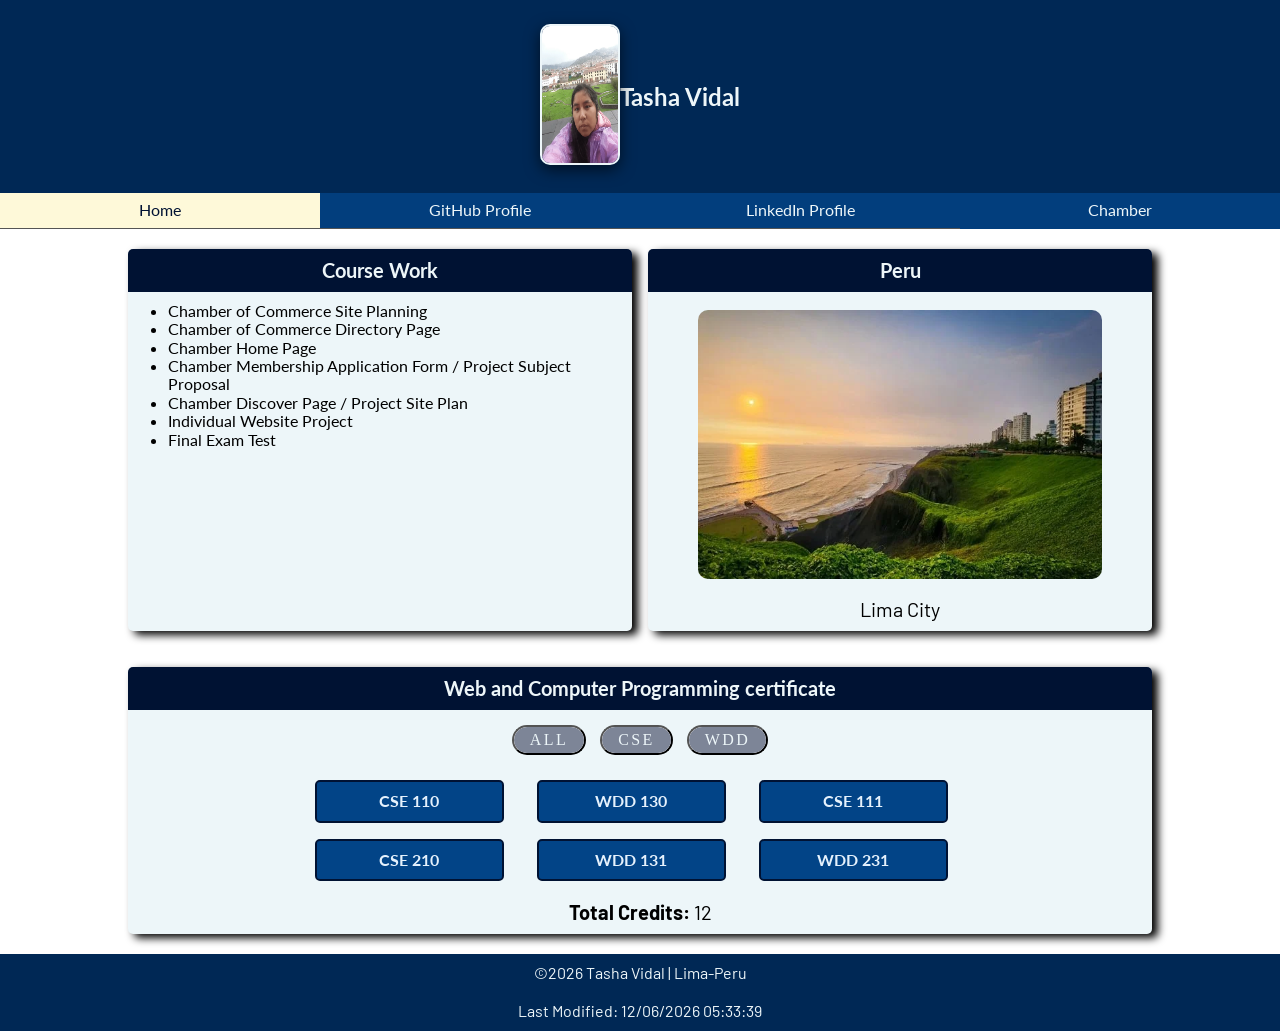
==== index.html @ a5614c9e "commit" ====
<!DOCTYPE html>
<html lang="en">

<head>
    <meta charset="UTF-8">
    <meta name="viewport" content="width=device-width, initial-scale=1.0">
    <meta name="description" content="Home page">
    <meta name="author" content="Tasha vidal">
    <link rel="icon" href="images/favorite-favicon.ico">
    <!--  Essential META Tags -->
    <meta property="og:title" content="Home | Tasha vidal">
    <meta property="og:type" content="website" />
    <meta property="og:image" content="images/limaclima.webp">
    <meta property="og:url" content="https://tasha0204.github.io/wdd231/index.html">
    <meta name="twitter:card" content="summary_large_image">

    <title>Home | Tasha vidal</title>
    <link rel="preconnect" href="https://fonts.googleapis.com">
    <link rel="preconnect" href="https://fonts.gstatic.com" crossorigin>
    <link href="https://fonts.googleapis.com/css2?family=Barlow&family=Lato&display=swap" rel="stylesheet">
    <link rel="stylesheet" href="styles/normalize.css">
    <link rel="stylesheet" href="styles/style-small.css">
    <link rel="stylesheet" href="styles/style-large.css">
    <script src="scripts/main.js" defer></script>
    <script src="scripts/courses.js" defer></script>

</head>

<body>
    <header>
        <div class="contenedor">
            <img class="avatar" src="images/profile.webp" alt="Tasha Vidal photo">
        </div>
        <h2>Tasha Vidal</h2>
        <button id="menu" title="Menu"></button>
    </header>
    <nav>
        <ul>
            <li><a class="active" href="/index.html">Home</a></li>
            <li><a href="https://github.com/tasha0204" target="_blank">GitHub Profile</a></li>
            <li><a href="https://www.linkedin.com/in/d-aris/" target="_blank">LinkedIn Profile</a></li>
            <li><a href="chamber/index.html" target="_blank">Chamber</a></li>
        </ul>
    </nav>
    <main>
        <section class="courseWork-box">
            <h2>Course Work</h2>
            <ul>
                <li>Chamber of Commerce Site Planning</li>
                <li>Chamber of Commerce Directory Page</li>
                <li>Chamber Home Page</li>
                <li>Chamber Membership Application Form / Project Subject Proposal</li>
                <li>Chamber Discover Page / Project Site Plan
                </li>
                <li>Individual Website Project</li>
                <li>Final Exam Test</li>
            </ul>
        </section>
        <section class="country-box">
            <h2>Peru</h2>
            <picture>
                <source media="(min-width: 1024px)" srcset="images/limaclima.webp">

                <img src="images/limaclima.webp" alt="Peru" width="300" height="225">
            </picture>
            <p>Lima City</p>
        </section>
        <section class="certificate-box">
            <h2>Web and Computer Programming certificate</h2>
            <div class="boxButton">
                <button class="courseButton" value="all" title="Filter button">All</button>
                <button class="courseButton" value="cse" title="Filter button">CSE</button>
                <button class="courseButton" value="wdd" title="Filter button">WDD</button>
            </div>
            <div class="boxcertificate01 boxCourse"></div>
            <dialog id="courses-details"></dialog>
            <p id="totalCreditsCert01">Total Credits for Certificate 1: 0</p>
        </section>

    </main>
    <footer>
        <p>&copy;<span id="currentyear">Lorem</span> Tasha Vidal |
            Lima-Peru </p>
        <p id="lastModified">Lorem ipsum</p>
        
    </footer>
</body>

</html>
---- styles/style-small.css ----
:root {
    /*Breakpoint 
    --desktop-vw: 1200px;
    --laptop-vw: 1024px;
    --table-vw: 768px;
    --phone-vw: 480px;
    */

    /* CSS HEX */
    --true-blue: #0466c8ff;
    --sapphire: #0353a4ff;
    --yale-blue: #023e7dff;
    --oxford-blue: #002855ff;
    --oxford-blue-2: #001845ff;
    --oxford-blue-3: #001233ff;
    --delft-blue: #33415cff;
    --paynes-gray: #5c677dff;
    --slate-gray: #7d8597ff;
    --cool-gray: #979dacff;
    --alice-blue: #edf6f9ff;

    /* Text Colors */
    /* Headlines on a white background */
    --headline-color-on-white: var(--oxford-blue-3);
    /* Headlines on a colored background */
    --headline-color-on-color: var(--alice-blue);
    /* Paragraph text on a white background */
    --paragraph-color-on-white: var(--secondary-color);
    /* Paragraph text on a colored background */
    --paragraph-color-on-color: var(--accent3-color);

    --paragraph-background-color: var(--alice-blue);

    /* Navigation Colors */
    --nav-link-color: var(--oxford-blue-3);
    --nav-background-color: var(--cool-gray);
    --nav-hover-link-color: var(--oxford-blue-3);
    --nav-hover-background-color: var(--true-blue);

    --barlow-regular-font-family: "Barlow", sans-serif;
    --barlow-regular-font-weight: 400;
    --barlow-regular-font-style: normal;

    --lato-regular-font-family: "Lato", sans-serif;
    --lato-regular-font-weight: 400;
    --lato-regular-font-style: normal;

    --font-size-small: 16px;
    --font-size-base: 20px;
    --font-size-large: 24px;
}

h1,
h2,
h3,
h4,
h5,
li {
    font-family: var(--lato-regular-font-family);
}

p {
    font-family: var(--barlow-regular-font-family);
}

body {
    display: flex;
    flex-direction: column;
}

/*Header */
header,
footer {
    background-color: var(--oxford-blue);
    color: var(--alice-blue);
}

header {
    display: flex;
    align-items: center;
    justify-content: center;
}

@keyframes float {
    0% {
        box-shadow: 0 5px 15px 0px rgba(0, 0, 0, 0.6);
        transform: translatey(0px);
    }
    50% {
        box-shadow: 0 25px 15px 0px rgba(0, 0, 0, 0.2);
        transform: translatey(-20px);
    }
    100% {
        box-shadow: 0 5px 15px 0px rgba(0, 0, 0, 0.6);
        transform: translatey(0px);
    }
}

.avatar {
    width: 80px;
    height: 141px;
    box-sizing: border-box;
    border: 2.5px var(--alice-blue) solid;
    margin: 1.5rem 0;
    border-radius: 10px;
    overflow: hidden;
    box-shadow: 0 5px 15px 0px rgba(0, 0, 0, 0.6);
    transform: translatey(0px);
    animation: float 6s ease-in-out infinite;
    img {
        width: 100%;
        height: auto;
    }
}

header h1 {
    margin-left: 20px;
    font-size: var(--font-size-base);
    font-weight: bold;
}

/* mobile **************************/
/*Hamburger menu*/

#menu {
    display: block;
    font-size: 40px;
    text-decoration: none;
    padding: 8px 12px;
    background-color: var(--oxford-blue);
    color: var(--alice-blue);
}

#menu {
    font-family: Roboto, sans-serif;
    position: absolute;
    top: 1.6rem;
    right: 1.5rem;
    cursor: pointer;
    border: 0;
}

#menu::before {
    content: "≡";
}

nav {
    background-color: var(--yale-blue);
}

nav ul {
    list-style-type: none;
    margin: 0;
    padding: 0;
}

nav li {
    display: none;
    border-bottom: 1px solid #555;
}

nav a {
    display: block;
    color: var(--alice-blue);
    text-align: center;
    padding: 8px 16px;
    text-decoration: none;
}

nav a:hover:not(.active) {
    background-color: var(--nav-hover-background-color);
    color: var(--nav-hover-link-color);
}

nav li:last-child {
    border-bottom: none;
}

nav a.active {
    background-color: #fef9d9;
    color: var(--oxford-blue-3);
}

.open li {
    display: block;
}

#menu.open::before {
    content: "X";
}
/*Content*******************/
main {
    display: grid;
    grid-template-columns: repeat(auto-fill, minmax(15em, 1fr));
    grid-gap: 1em;
    margin: 20px;
    flex: 1;
}

main section {
    border-radius: 5px;
    box-shadow: 6px 4px 8px;
    margin: 10px auto;
    background-color: var(--paragraph-background-color);
    width: fit-content;
    text-align: center;
}

section h2 {
    background-color: var(--oxford-blue-3);
    color: var(--headline-color-on-color);
    margin: 0;
    border-radius: 5px 5px 0 0;
    font-size: var(--font-size-base);
    padding: 10px 0;
}

section ul {
    padding: 0 40px;
    margin: 10px 0;
}

section li {
    text-align: left;
    font-size: var(--font-size-small);
}

picture {
    padding: 10px;
    max-width: 300px;
}

section img {
    height: auto;
    width: 80%;
    display: block;
}

section img {
    border-radius: 10px;
    margin: 0 auto;
}

section p {
    font-size: var(--font-size-small);
    margin: 0 0 10px 0;
}

.boxcertificate01 {
    display: flex;
    justify-content: center;
    flex-wrap: wrap;
    gap: 10px;
    margin: 20px 0;
}

.boxButton {
    padding-top: 10px;
}

.courseButton {
    flex: 1 1 100%;
    margin: 5px;
}

.courseButton {
    display: inline-block;
    padding: 0.25rem 1rem;
    border-radius: 5rem;
    color: var(--alice-blue);
    text-transform: uppercase;
    font-size: 1rem;
    letter-spacing: 0.15rem;
    transition: all 0.3s;
    position: relative;
    overflow: hidden;
    z-index: 1;
}
.courseButton:after {
    content: "";
    position: absolute;
    bottom: 0;
    left: 0;
    width: 100%;
    height: 100%;
    background-color: var(--slate-gray);
    border-radius: 5rem;
    z-index: -2;
}
.courseButton:before {
    content: "";
    position: absolute;
    bottom: 0;
    left: 0;
    width: 0%;
    height: 100%;
    background-color: var(--alice-blue);
    transition: all 0.3s;
    border-radius: 5rem;
    z-index: -1;
}
.courseButton:hover {
    color: var(--oxford-blue-3);
}
.courseButton:hover:before {
    width: 100%;
}

.course {
    display: flex;
    align-items: center;
    justify-content: center;
}

.course {
    border: var(--oxford-blue-3) solid 2px;
    width: 80%;
    padding: 10px;
    border-radius: 5px;
}

.course {
    transition: all 0.3s;
    position: relative;
}

.course h3 {
    font-size: var(--font-size-small);
    margin: 0;
    padding: 0;
}

.courseNoComplete {
    background-color: var(--alice-blue);
    color: var(--oxford-blue-3);
}

.courseComplete {
    background-color: var(--yale-blue);
    color: white;
}
.course h3 {
    transition: all 0.3s;
}
.course::before {
    content: "";
    position: absolute;
    bottom: 0;
    left: 0;
    width: 100%;
    height: 100%;
    z-index: 1;
    opacity: 0;
    transition: all 0.3s;
    border-top-width: 1px;
    border-bottom-width: 1px;
    border-top-style: solid;
    border-bottom-style: solid;
    border-top-color: rgba(0, 18, 51, 0.468);
    border-bottom-color: rgba(0, 18, 51, 0.468);
    transform: scale(0.1, 1);
}
.course:hover h3 {
    letter-spacing: 2px;
}
.course:hover::before {
    opacity: 1;
    transform: scale(1, 1);
}
.course::after {
    content: "";
    position: absolute;
    bottom: 0;
    left: 0;
    width: 100%;
    height: 100%;
    z-index: 1;
    transition: all 0.5s;
    background-color: rgba(8, 118, 227, 0.1);
}
.course:hover::after {
    opacity: 0;
    transform: scale(0.1, 1);
}

dialog {
    border: 1px solid var(--oxford-blue-3);
    border-radius: 0.25rem;
    padding: 1rem;
    background-color: var(--paragraph-background-color);
    box-shadow: 0 0 3rem var(--oxford-blue-3);
    width: 90%;
    max-width: 600px;
}

::backdrop {
    background-color: rgba(0, 0, 0, 0.5);
}

dialog button {
    position: absolute;
    top: 23px;
    right: 23px;
    padding: 0.5rem 1rem;
    border: 1px solid var(--oxford-blue-3);
}

/*Footer */

footer {
    margin-top: auto;
}

footer p {
    margin: 0;
}
footer p {
    text-align: center;
    padding: 10px;
}

@media (min-width: 480px) {
    nav ul {
        display: flex;
    }

    nav ul li {
        display: block;
        flex: 1 1 100%;
    }

    #menu {
        display: none;
    }

    main {
        max-width: 768px;
        display: flex;
        flex-direction: row;
        flex-wrap: wrap;
        gap: 1em;
        margin: 10px auto;
    }

    main p {
        font-size: var(--font-size-base);
    }

    section {
        flex-basis: 15em;
        flex-grow: 1;
    }

    .boxcertificate01 {
        width: 650px;
        margin: 20px auto;
        display: grid;
        grid-template-columns: repeat(auto-fill, minmax(12em, 1fr));
        grid-gap: 1em;
    }

    .course {
        padding: 10px;
    }
}
---- styles/style-large.css ----
/* Larger Views ******************************/
@media (min-width: 1024px) {
    main {
        width: 80%;
        max-width: 1200px;
    }

    
}
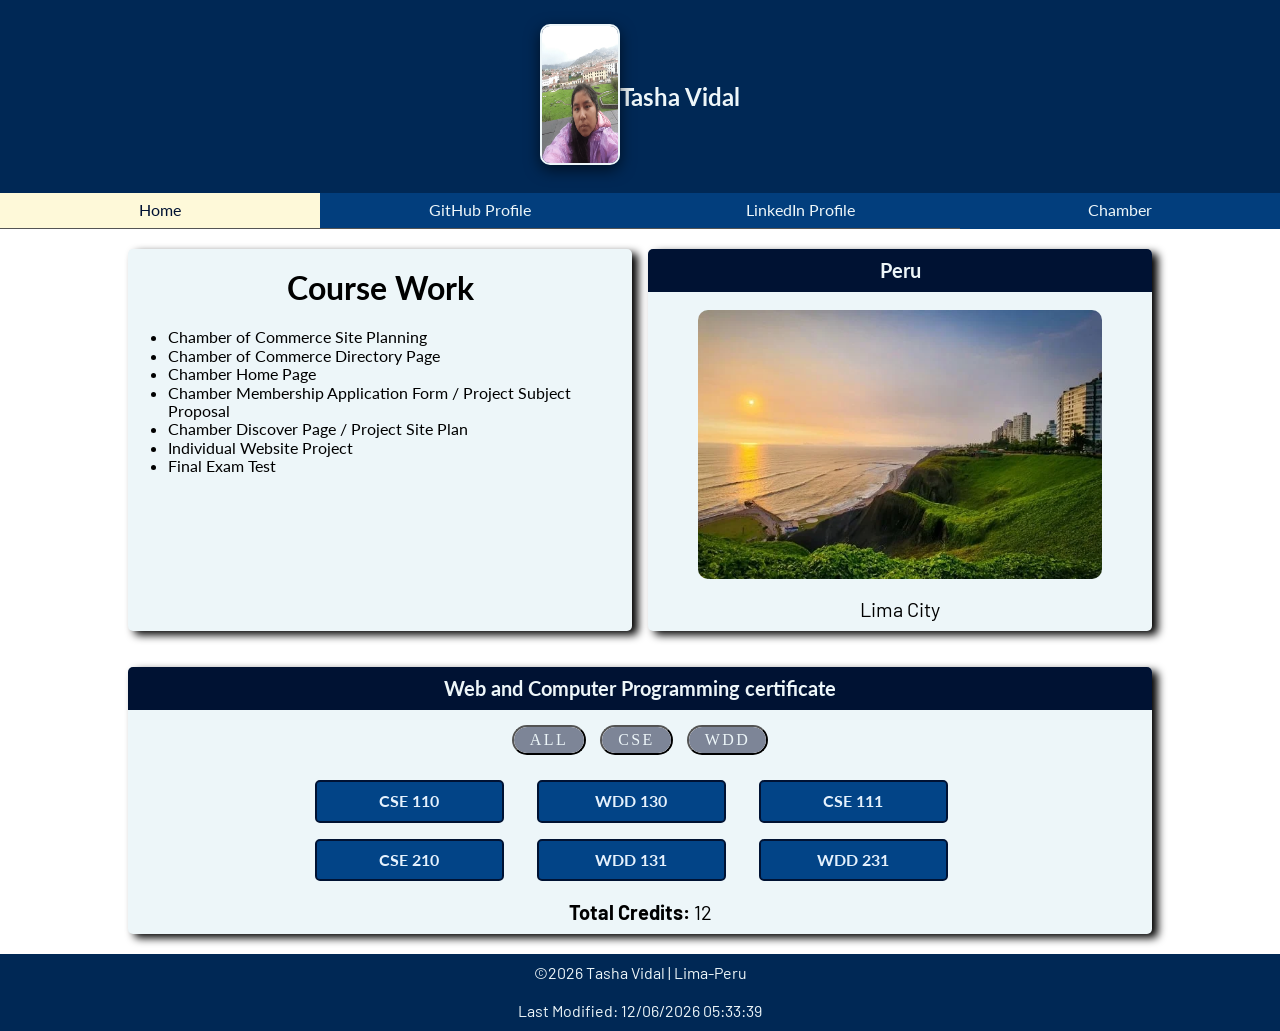
==== commit 486ba680: "commit" ====
--- a/index.html
+++ b/index.html
@@ -44,7 +44,7 @@
     </nav>
     <main>
         <section class="courseWork-box">
-            <h2>Course Work</h2>
+            <h1>Course Work</h1>
             <ul>
                 <li>Chamber of Commerce Site Planning</li>
                 <li>Chamber of Commerce Directory Page</li>
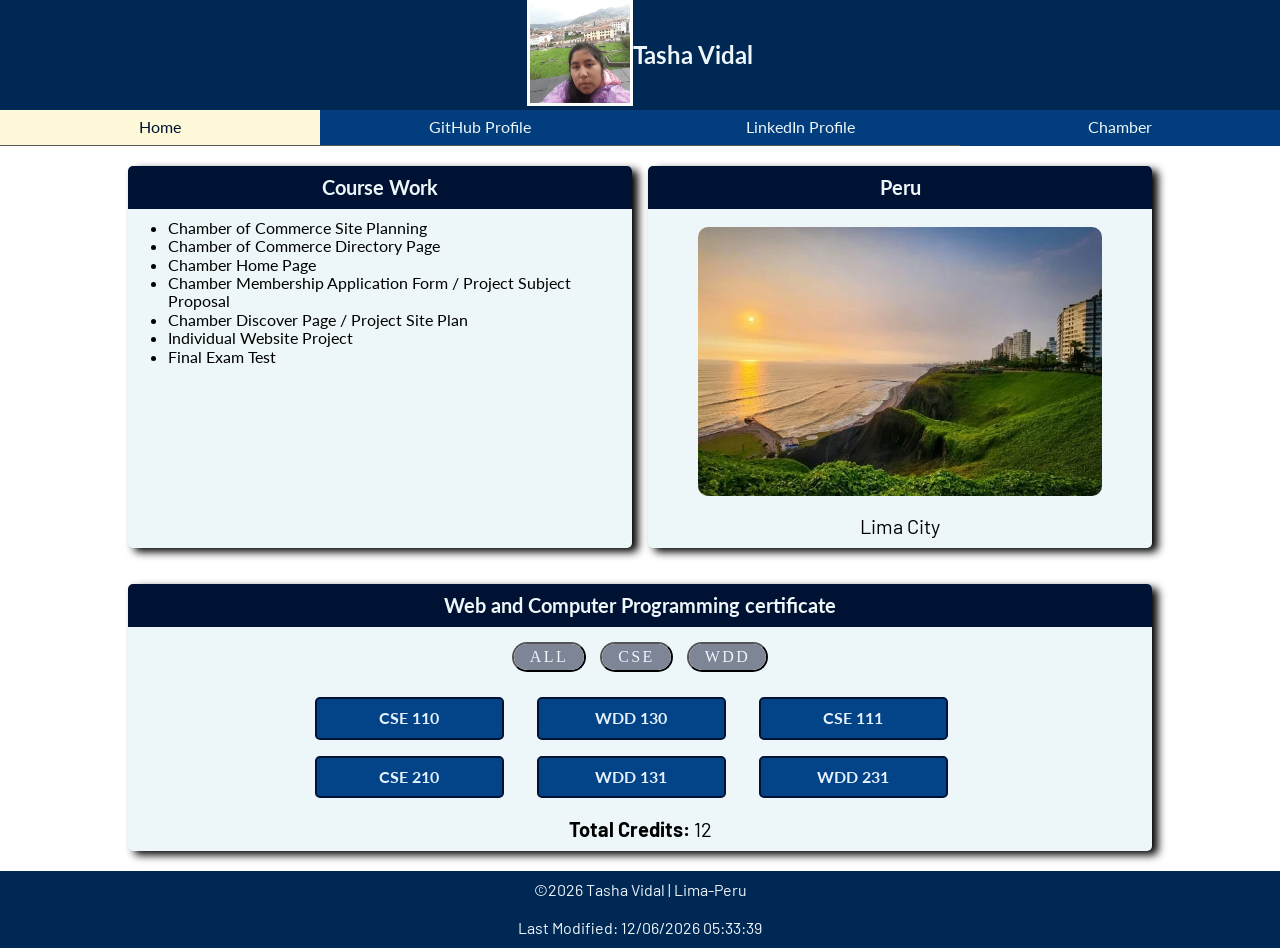
==== commit 5e0cfa1e: "commit" ====
--- a/index.html
+++ b/index.html
@@ -7,7 +7,6 @@
     <meta name="description" content="Home page">
     <meta name="author" content="Tasha vidal">
     <link rel="icon" href="images/favorite-favicon.ico">
-    <!--  Essential META Tags -->
     <meta property="og:title" content="Home | Tasha vidal">
     <meta property="og:type" content="website" />
     <meta property="og:image" content="images/limaclima.webp">
@@ -44,7 +43,7 @@
     </nav>
     <main>
         <section class="courseWork-box">
-            <h1>Course Work</h1>
+            <h2>Course Work</h2> 
             <ul>
                 <li>Chamber of Commerce Site Planning</li>
                 <li>Chamber of Commerce Directory Page</li>
@@ -79,9 +78,9 @@
 
     </main>
     <footer>
-        <p>&copy;<span id="currentyear">Lorem</span> Tasha Vidal |
+        <p>&copy;<span id="currentyear"></span> Tasha Vidal |
             Lima-Peru </p>
-        <p id="lastModified">Lorem ipsum</p>
+        <p id="lastModified"></p>
         
     </footer>
 </body>
--- a/styles/style-small.css
+++ b/styles/style-small.css
@@ -97,20 +97,11 @@
 }
 
 .avatar {
-    width: 80px;
-    height: 141px;
-    box-sizing: border-box;
-    border: 2.5px var(--alice-blue) solid;
-    margin: 1.5rem 0;
-    border-radius: 10px;
-    overflow: hidden;
-    box-shadow: 0 5px 15px 0px rgba(0, 0, 0, 0.6);
-    transform: translatey(0px);
-    animation: float 6s ease-in-out infinite;
-    img {
-        width: 100%;
-        height: auto;
-    }
+    width: 100px;  
+    height: 100px; 
+    object-fit: cover; 
+    border-radius: 0; 
+    border: 3px solid #fdfefe; 
 }
 
 header h1 {
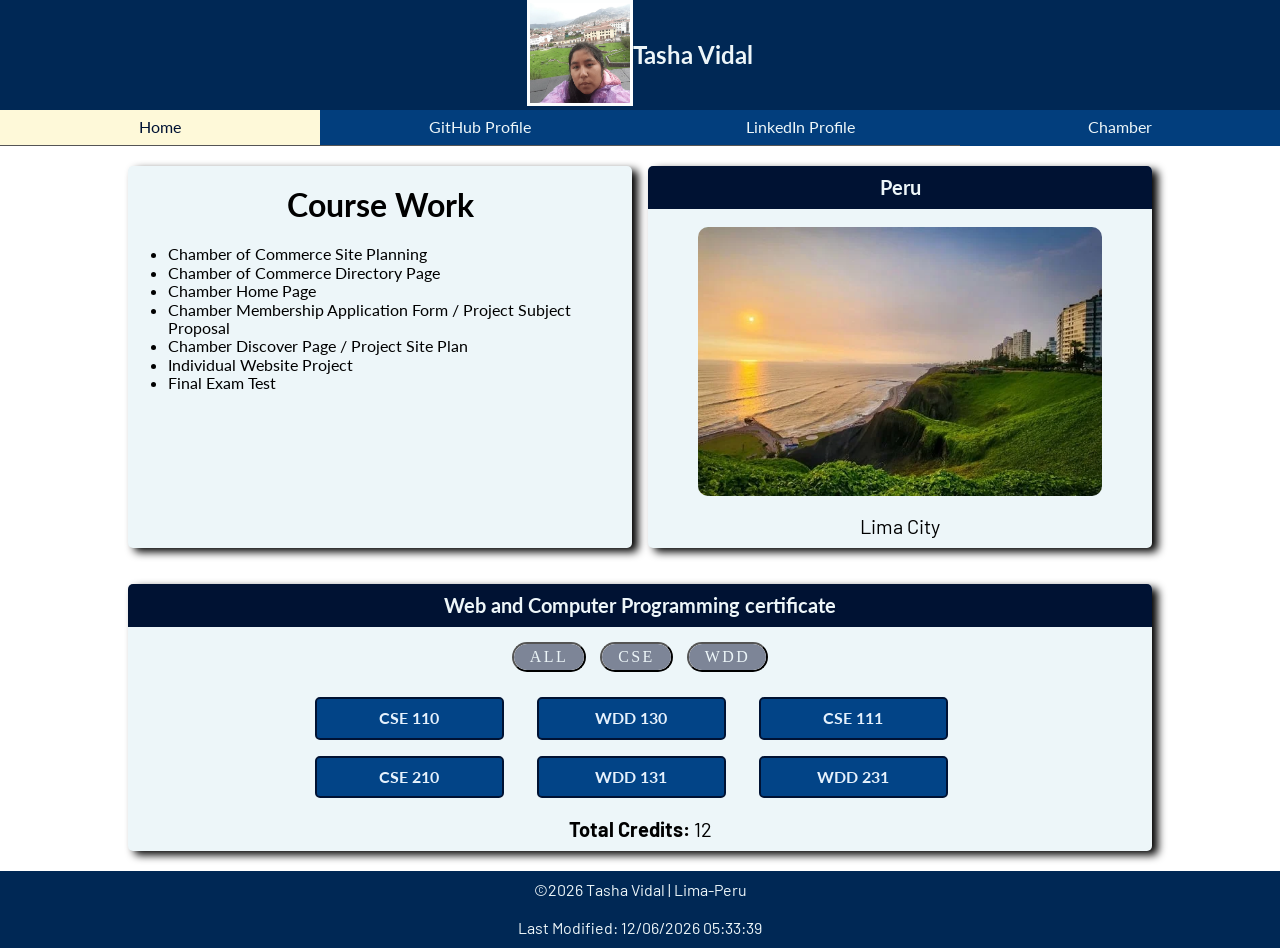
==== commit 979294e2: "commit" ====
--- a/index.html
+++ b/index.html
@@ -43,27 +43,27 @@
     </nav>
     <main>
         <section class="courseWork-box">
-            <h2>Course Work</h2> 
+            <h1>Course Work</h1> 
             <ul>
                 <li>Chamber of Commerce Site Planning</li>
                 <li>Chamber of Commerce Directory Page</li>
                 <li>Chamber Home Page</li>
                 <li>Chamber Membership Application Form / Project Subject Proposal</li>
-                <li>Chamber Discover Page / Project Site Plan
-                </li>
+                <li>Chamber Discover Page / Project Site Plan</li>
                 <li>Individual Website Project</li>
                 <li>Final Exam Test</li>
             </ul>
         </section>
+
         <section class="country-box">
             <h2>Peru</h2>
             <picture>
                 <source media="(min-width: 1024px)" srcset="images/limaclima.webp">
-
                 <img src="images/limaclima.webp" alt="Peru" width="300" height="225">
             </picture>
             <p>Lima City</p>
         </section>
+
         <section class="certificate-box">
             <h2>Web and Computer Programming certificate</h2>
             <div class="boxButton">
@@ -78,10 +78,8 @@
 
     </main>
     <footer>
-        <p>&copy;<span id="currentyear"></span> Tasha Vidal |
-            Lima-Peru </p>
+        <p>&copy;<span id="currentyear"></span> Tasha Vidal | Lima-Peru </p>
         <p id="lastModified"></p>
-        
     </footer>
 </body>
 
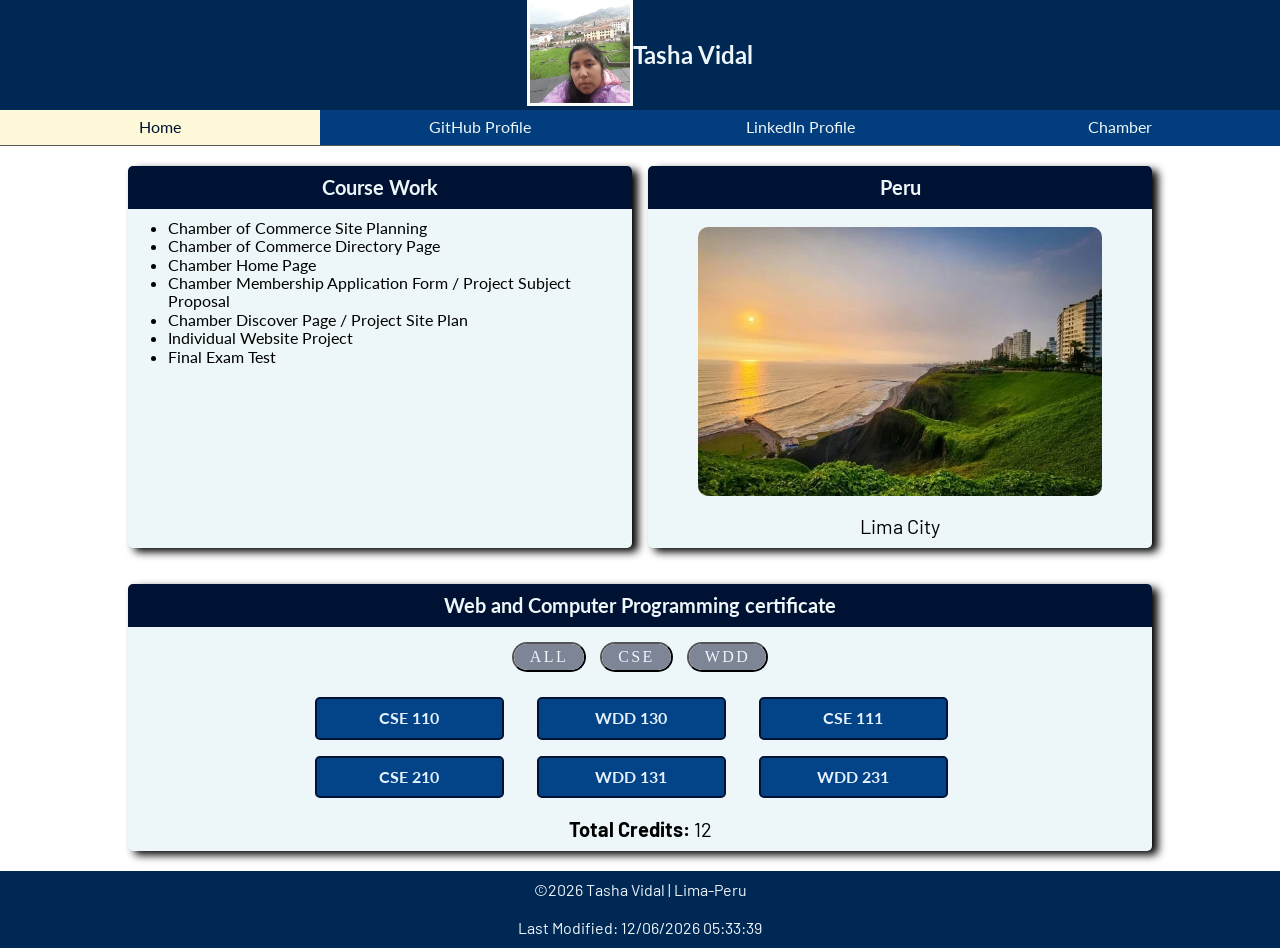
==== commit 7c70ddff: "commit" ====
--- a/index.html
+++ b/index.html
@@ -20,6 +20,9 @@
     <link rel="stylesheet" href="styles/normalize.css">
     <link rel="stylesheet" href="styles/style-small.css">
     <link rel="stylesheet" href="styles/style-large.css">
+    
+
+
     <script src="scripts/main.js" defer></script>
     <script src="scripts/courses.js" defer></script>
 
@@ -42,8 +45,10 @@
         </ul>
     </nav>
     <main>
+        <h1 class="sr-only">Tasha Vidal - Web Development Portfolio</h1>
+
         <section class="courseWork-box">
-            <h1>Course Work</h1> 
+            <h2>Course Work</h2> 
             <ul>
                 <li>Chamber of Commerce Site Planning</li>
                 <li>Chamber of Commerce Directory Page</li>
@@ -73,12 +78,12 @@
             </div>
             <div class="boxcertificate01 boxCourse"></div>
             <dialog id="courses-details"></dialog>
-            <p id="totalCreditsCert01">Total Credits for Certificate 1: 0</p>
+            <p id="totalCreditsCert01">Total Credits: 12</p>
         </section>
 
     </main>
     <footer>
-        <p>&copy;<span id="currentyear"></span> Tasha Vidal | Lima-Peru </p>
+        <p>&copy;<span id="currentyear">2026</span> Tasha Vidal | Lima-Peru </p>
         <p id="lastModified"></p>
     </footer>
 </body>
--- a/styles/style-small.css
+++ b/styles/style-small.css
@@ -188,6 +188,16 @@
     flex: 1;
 }
 
+.sr-only {
+            position: absolute;
+            width: 1px;
+            height: 1px;
+            padding: 0;
+            margin: -1px;
+            overflow: hidden;
+            clip: rect(0, 0, 0, 0);
+            border: 0;
+}
 main section {
     border-radius: 5px;
     box-shadow: 6px 4px 8px;
@@ -453,4 +463,5 @@
     .course {
         padding: 10px;
     }
+
 }
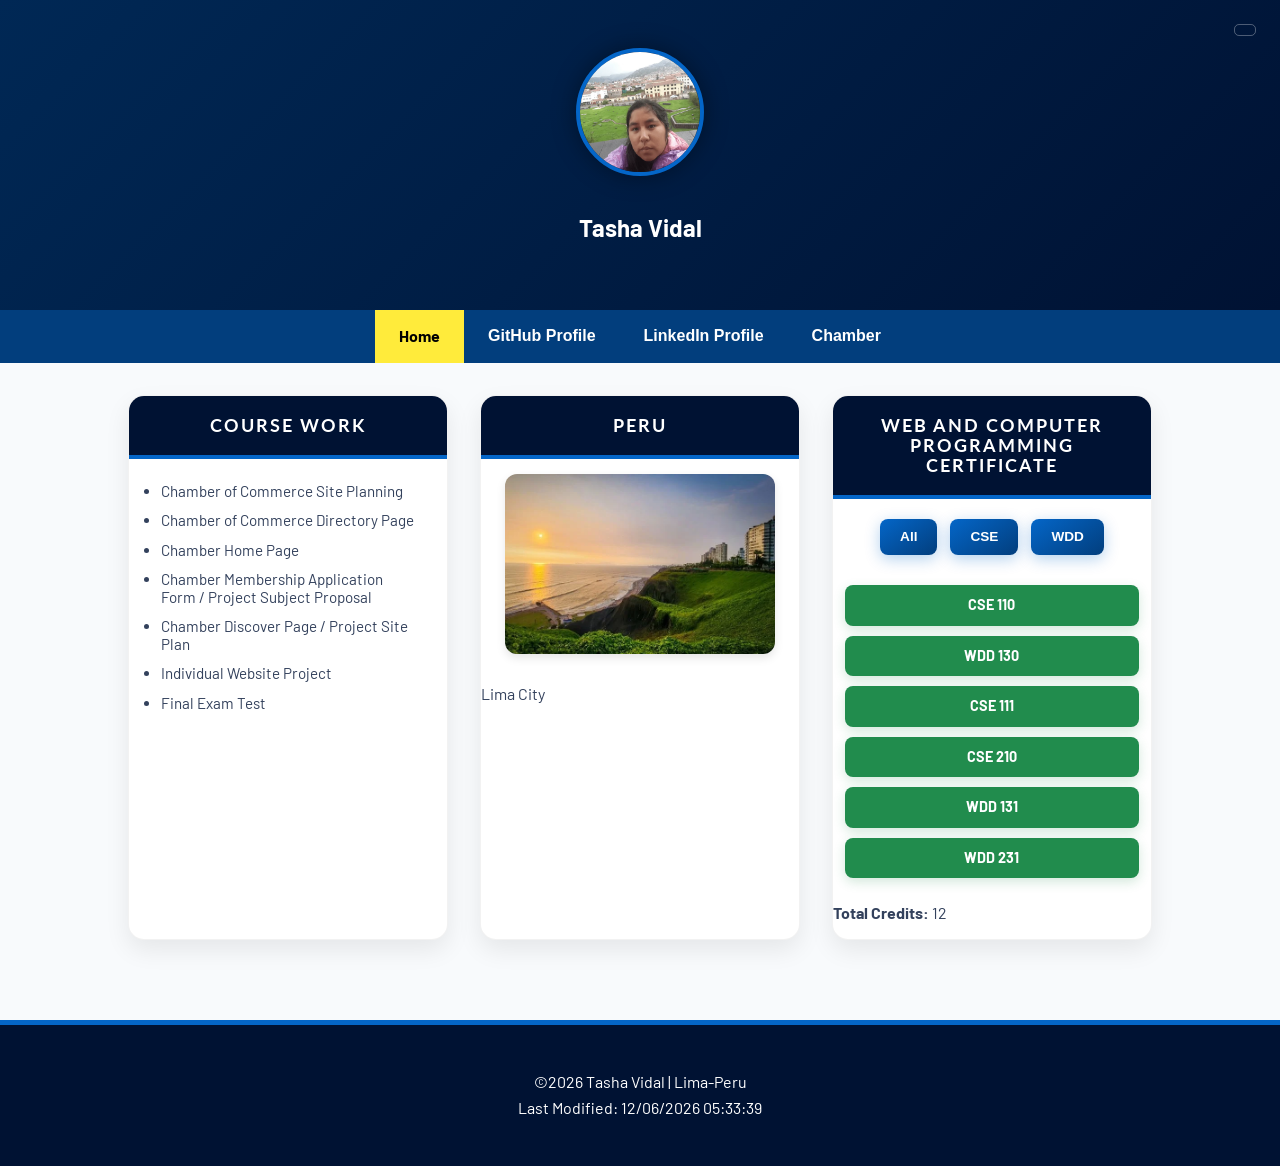
==== commit 05d24cb6: "commit" ====
--- a/index.html
+++ b/index.html
@@ -4,7 +4,7 @@
 <head>
     <meta charset="UTF-8">
     <meta name="viewport" content="width=device-width, initial-scale=1.0">
-    <meta name="description" content="Home page">
+    <meta name="description" content="WDD 231 course portfolio, which includes the Chamber of Commerce project and demonstrates some skills I have developed in other courses.">
     <meta name="author" content="Tasha vidal">
     <link rel="icon" href="images/favorite-favicon.ico">
     <meta property="og:title" content="Home | Tasha vidal">
--- a/styles/style-small.css
+++ b/styles/style-small.css
@@ -1,467 +1,257 @@
 :root {
-    /*Breakpoint 
-    --desktop-vw: 1200px;
-    --laptop-vw: 1024px;
-    --table-vw: 768px;
-    --phone-vw: 480px;
-    */
-
-    /* CSS HEX */
-    --true-blue: #0466c8ff;
-    --sapphire: #0353a4ff;
-    --yale-blue: #023e7dff;
-    --oxford-blue: #002855ff;
-    --oxford-blue-2: #001845ff;
-    --oxford-blue-3: #001233ff;
-    --delft-blue: #33415cff;
-    --paynes-gray: #5c677dff;
-    --slate-gray: #7d8597ff;
-    --cool-gray: #979dacff;
-    --alice-blue: #edf6f9ff;
-
-    /* Text Colors */
-    /* Headlines on a white background */
-    --headline-color-on-white: var(--oxford-blue-3);
-    /* Headlines on a colored background */
-    --headline-color-on-color: var(--alice-blue);
-    /* Paragraph text on a white background */
-    --paragraph-color-on-white: var(--secondary-color);
-    /* Paragraph text on a colored background */
-    --paragraph-color-on-color: var(--accent3-color);
-
-    --paragraph-background-color: var(--alice-blue);
-
-    /* Navigation Colors */
-    --nav-link-color: var(--oxford-blue-3);
-    --nav-background-color: var(--cool-gray);
-    --nav-hover-link-color: var(--oxford-blue-3);
-    --nav-hover-background-color: var(--true-blue);
-
-    --barlow-regular-font-family: "Barlow", sans-serif;
-    --barlow-regular-font-weight: 400;
-    --barlow-regular-font-style: normal;
-
-    --lato-regular-font-family: "Lato", sans-serif;
-    --lato-regular-font-weight: 400;
-    --lato-regular-font-style: normal;
-
-    --font-size-small: 16px;
-    --font-size-base: 20px;
-    --font-size-large: 24px;
-}
-
-h1,
-h2,
-h3,
-h4,
-h5,
-li {
-    font-family: var(--lato-regular-font-family);
-}
-
-p {
-    font-family: var(--barlow-regular-font-family);
+    /* Paleta Principal */
+    --true-blue: #0466c8;
+    --yale-blue: #023e7d;
+    --oxford-blue: #002855;
+    --oxford-blue-3: #001233;
+    --alice-blue: #edf6f9;
+    --white: #ffffff;
+    --black: #000000;
+    --slate-gray: #7d8597;
+    --text-main: #33415c;
+    
+    /* Nuevas variables para estandarización */
+    --bg-body: #f8fafc;
+    --success-green: #218c4d; /* Un verde ligeramente más oscuro para mejor contraste */
+    --active-gold: #ffeb3b;   /* Amarillo con mejor visibilidad */
+
+    /* Fuentes */
+    --font-headers: 'Lato', sans-serif;
+    --font-body: 'Barlow', sans-serif;
+
+    /* Efectos */
+    --shadow-card: 0 10px 25px rgba(0, 0, 0, 0.08);
+    --shadow-hover: 0 15px 35px rgba(0, 0, 0, 0.12);
+    --shadow-btn: 0 4px 15px rgba(4, 102, 200, 0.3);
+    --transition: all 0.3s cubic-bezier(0.4, 0, 0.2, 1);
 }
 
 body {
+    background-color: var(--bg-body); 
+    color: var(--text-main);
+    font-family: var(--font-body);
+    margin: 0;
     display: flex;
     flex-direction: column;
-}
-
-/*Header */
-header,
-footer {
-    background-color: var(--oxford-blue);
-    color: var(--alice-blue);
+    min-height: 100vh;
 }
 
 header {
+    background: linear-gradient(135deg, var(--oxford-blue), var(--oxford-blue-3));
+    color: var(--white); /* Cambiado a blanco puro para contraste máximo AA */
+    padding: 3rem 1rem;
+    display: flex;
+    flex-direction: column;
+    align-items: center;
+    gap: 15px;
+    box-shadow: 0 4px 12px rgba(0,0,0,0.15);
+}
+
+.avatar {
+    width: 120px;
+    height: 120px;
+    border-radius: 50%;
+    object-fit: cover;
+    border: 4px solid var(--true-blue);
+    box-shadow: 0 0 25px rgba(0,0,0,0.4);
+    transition: var(--transition);
+}
+
+.avatar:hover { transform: scale(1.05); }
+
+header h1 {
+    font-family: var(--font-headers);
+    font-size: 2.2rem;
+    font-weight: 700;
+    letter-spacing: 1px;
+    margin: 0;
+    text-shadow: 2px 2px 4px rgba(0,0,0,0.3); /* Mejora legibilidad */
+}
+
+nav {
+    background-color: var(--yale-blue);
+    position: sticky;
+    top: 0;
+    z-index: 1000;
+}
+
+nav ul {
+    display: flex;
+    justify-content: center;
+    list-style: none;
+    padding: 0;
+    margin: 0;
+}
+
+nav a {
+    display: block;
+    padding: 1.1rem 1.5rem;
+    color: var(--white); /* Mejorado de alice-blue a white */
+    text-decoration: none;
+    font-weight: 600;
+    transition: var(--transition);
+}
+
+nav a:hover { 
+    background-color: var(--true-blue); 
+}
+
+nav a.active { 
+    background-color: var(--active-gold); 
+    color: var(--black); /* Contraste perfecto para el elemento activo */
+    font-weight: 700;
+}
+
+#menu {
+    display: block;
+    font-size: 30px;
+    background: none;
+    color: var(--white);
+    position: absolute;
+    top: 1.5rem;
+    right: 1.5rem;
+    cursor: pointer;
+    border: 1px solid rgba(255,255,255,0.3);
+    padding: 5px 10px;
+    border-radius: 5px;
+}
+
+main {
+    max-width: 1200px;
+    margin: 2rem auto;
+    padding: 0 20px;
+    display: grid;
+    grid-template-columns: repeat(auto-fit, minmax(320px, 1fr));
+    gap: 2rem;
+    flex: 1;
+}
+
+.sr-only {
+    position: absolute;
+    width: 1px;
+    height: 1px;
+    padding: 0;
+    margin: -1px;
+    overflow: hidden;
+    clip: rect(0, 0, 0, 0);
+    border: 0;
+}
+
+main section {
+    background: var(--white);
+    border-radius: 16px; 
+    box-shadow: var(--shadow-card);
+    border: 1px solid rgba(0,0,0,0.05);
+    overflow: hidden;
+    transition: var(--transition);
+    display: flex;
+    flex-direction: column;
+}
+
+main section:hover {
+    transform: translateY(-8px);
+    box-shadow: var(--shadow-hover);
+}
+
+section h2 {
+    background-color: var(--oxford-blue-3);
+    color: var(--white);
+    margin: 0;
+    padding: 1.2rem;
+    font-family: var(--font-headers);
+    text-align: center;
+    text-transform: uppercase;
+    letter-spacing: 2px;
+    font-size: 1.1rem;
+    border-bottom: 4px solid var(--true-blue);
+}
+
+section ul { 
+    padding: 1.5rem 2rem;
+    margin: 0; 
+}
+
+section li {
+     margin-bottom: 12px;
+     font-size: 0.95rem; 
+}
+
+section img {
+    width: 85%;
+    height: auto;
+    display: block;
+    margin: 15px auto;
+    border-radius: 12px;
+    box-shadow: 0 4px 10px rgba(0,0,0,0.1);
+}
+
+.boxButton {
+     padding: 15px 0; 
+     text-align: center;
+}
+
+.courseButton {
+    display: inline-block;
+    background: linear-gradient(145deg, var(--true-blue), var(--yale-blue));
+    color: var(--white);
+    padding: 10px 20px;
+    margin: 5px;
+    border-radius: 8px;
+    text-decoration: none;
+    font-weight: 600;
+    font-size: 0.85rem;
+    box-shadow: var(--shadow-btn);
+    transition: var(--transition);
+    border: none;
+    cursor: pointer;
+}
+
+.courseButton:hover { 
+    filter: brightness(1.1);
+    transform: translateY(-2px);
+    box-shadow: 0 6px 20px rgba(4, 102, 200, 0.4);
+}
+
+.course {
     display: flex;
     align-items: center;
     justify-content: center;
-}
-
-@keyframes float {
-    0% {
-        box-shadow: 0 5px 15px 0px rgba(0, 0, 0, 0.6);
-        transform: translatey(0px);
-    }
-    50% {
-        box-shadow: 0 25px 15px 0px rgba(0, 0, 0, 0.2);
-        transform: translatey(-20px);
-    }
-    100% {
-        box-shadow: 0 5px 15px 0px rgba(0, 0, 0, 0.6);
-        transform: translatey(0px);
-    }
-}
-
-.avatar {
-    width: 100px;  
-    height: 100px; 
-    object-fit: cover; 
-    border-radius: 0; 
-    border: 3px solid #fdfefe; 
-}
-
-header h1 {
-    margin-left: 20px;
-    font-size: var(--font-size-base);
-    font-weight: bold;
-}
-
-/* mobile **************************/
-/*Hamburger menu*/
-
-#menu {
-    display: block;
-    font-size: 40px;
-    text-decoration: none;
-    padding: 8px 12px;
-    background-color: var(--oxford-blue);
-    color: var(--alice-blue);
-}
-
-#menu {
-    font-family: Roboto, sans-serif;
-    position: absolute;
-    top: 1.6rem;
-    right: 1.5rem;
-    cursor: pointer;
-    border: 0;
-}
-
-#menu::before {
-    content: "≡";
-}
-
-nav {
-    background-color: var(--yale-blue);
-}
-
-nav ul {
-    list-style-type: none;
-    margin: 0;
-    padding: 0;
-}
-
-nav li {
-    display: none;
-    border-bottom: 1px solid #555;
-}
-
-nav a {
-    display: block;
-    color: var(--alice-blue);
+    padding: 12px;
+    margin: 10px auto;
+    width: 85%;
+    border-radius: 8px;
+    border: 1px solid var(--oxford-blue-3);
+    transition: var(--transition);
+    background-color: var(--white);
+}
+
+.course h3 { 
+    margin: 0;
+    font-size: 0.9rem; 
+}
+
+.courseComplete {
+    background: var(--success-green); 
+    color: var(--white);
+    border: none;
+    box-shadow: 0 4px 12px rgba(33, 140, 77, 0.2);
+}
+
+footer {
+    background-color: var(--oxford-blue-3);
+    color: var(--white);
+    padding: 2.5rem 1rem;
     text-align: center;
-    padding: 8px 16px;
-    text-decoration: none;
-}
-
-nav a:hover:not(.active) {
-    background-color: var(--nav-hover-background-color);
-    color: var(--nav-hover-link-color);
-}
-
-nav li:last-child {
-    border-bottom: none;
-}
-
-nav a.active {
-    background-color: #fef9d9;
-    color: var(--oxford-blue-3);
-}
-
-.open li {
-    display: block;
-}
-
-#menu.open::before {
-    content: "X";
-}
-/*Content*******************/
-main {
-    display: grid;
-    grid-template-columns: repeat(auto-fill, minmax(15em, 1fr));
-    grid-gap: 1em;
-    margin: 20px;
-    flex: 1;
-}
-
-.sr-only {
-            position: absolute;
-            width: 1px;
-            height: 1px;
-            padding: 0;
-            margin: -1px;
-            overflow: hidden;
-            clip: rect(0, 0, 0, 0);
-            border: 0;
-}
-main section {
-    border-radius: 5px;
-    box-shadow: 6px 4px 8px;
-    margin: 10px auto;
-    background-color: var(--paragraph-background-color);
-    width: fit-content;
-    text-align: center;
-}
-
-section h2 {
-    background-color: var(--oxford-blue-3);
-    color: var(--headline-color-on-color);
-    margin: 0;
-    border-radius: 5px 5px 0 0;
-    font-size: var(--font-size-base);
-    padding: 10px 0;
-}
-
-section ul {
-    padding: 0 40px;
-    margin: 10px 0;
-}
-
-section li {
-    text-align: left;
-    font-size: var(--font-size-small);
-}
-
-picture {
-    padding: 10px;
-    max-width: 300px;
-}
-
-section img {
-    height: auto;
-    width: 80%;
-    display: block;
-}
-
-section img {
-    border-radius: 10px;
-    margin: 0 auto;
-}
-
-section p {
-    font-size: var(--font-size-small);
-    margin: 0 0 10px 0;
-}
-
-.boxcertificate01 {
-    display: flex;
-    justify-content: center;
-    flex-wrap: wrap;
-    gap: 10px;
-    margin: 20px 0;
-}
-
-.boxButton {
-    padding-top: 10px;
-}
-
-.courseButton {
-    flex: 1 1 100%;
-    margin: 5px;
-}
-
-.courseButton {
-    display: inline-block;
-    padding: 0.25rem 1rem;
-    border-radius: 5rem;
-    color: var(--alice-blue);
-    text-transform: uppercase;
-    font-size: 1rem;
-    letter-spacing: 0.15rem;
-    transition: all 0.3s;
-    position: relative;
-    overflow: hidden;
-    z-index: 1;
-}
-.courseButton:after {
-    content: "";
-    position: absolute;
-    bottom: 0;
-    left: 0;
-    width: 100%;
-    height: 100%;
-    background-color: var(--slate-gray);
-    border-radius: 5rem;
-    z-index: -2;
-}
-.courseButton:before {
-    content: "";
-    position: absolute;
-    bottom: 0;
-    left: 0;
-    width: 0%;
-    height: 100%;
-    background-color: var(--alice-blue);
-    transition: all 0.3s;
-    border-radius: 5rem;
-    z-index: -1;
-}
-.courseButton:hover {
-    color: var(--oxford-blue-3);
-}
-.courseButton:hover:before {
-    width: 100%;
-}
-
-.course {
-    display: flex;
-    align-items: center;
-    justify-content: center;
-}
-
-.course {
-    border: var(--oxford-blue-3) solid 2px;
-    width: 80%;
-    padding: 10px;
-    border-radius: 5px;
-}
-
-.course {
-    transition: all 0.3s;
-    position: relative;
-}
-
-.course h3 {
-    font-size: var(--font-size-small);
-    margin: 0;
-    padding: 0;
-}
-
-.courseNoComplete {
-    background-color: var(--alice-blue);
-    color: var(--oxford-blue-3);
-}
-
-.courseComplete {
-    background-color: var(--yale-blue);
-    color: white;
-}
-.course h3 {
-    transition: all 0.3s;
-}
-.course::before {
-    content: "";
-    position: absolute;
-    bottom: 0;
-    left: 0;
-    width: 100%;
-    height: 100%;
-    z-index: 1;
-    opacity: 0;
-    transition: all 0.3s;
-    border-top-width: 1px;
-    border-bottom-width: 1px;
-    border-top-style: solid;
-    border-bottom-style: solid;
-    border-top-color: rgba(0, 18, 51, 0.468);
-    border-bottom-color: rgba(0, 18, 51, 0.468);
-    transform: scale(0.1, 1);
-}
-.course:hover h3 {
-    letter-spacing: 2px;
-}
-.course:hover::before {
-    opacity: 1;
-    transform: scale(1, 1);
-}
-.course::after {
-    content: "";
-    position: absolute;
-    bottom: 0;
-    left: 0;
-    width: 100%;
-    height: 100%;
-    z-index: 1;
-    transition: all 0.5s;
-    background-color: rgba(8, 118, 227, 0.1);
-}
-.course:hover::after {
-    opacity: 0;
-    transform: scale(0.1, 1);
-}
-
-dialog {
-    border: 1px solid var(--oxford-blue-3);
-    border-radius: 0.25rem;
-    padding: 1rem;
-    background-color: var(--paragraph-background-color);
-    box-shadow: 0 0 3rem var(--oxford-blue-3);
-    width: 90%;
-    max-width: 600px;
-}
-
-::backdrop {
-    background-color: rgba(0, 0, 0, 0.5);
-}
-
-dialog button {
-    position: absolute;
-    top: 23px;
-    right: 23px;
-    padding: 0.5rem 1rem;
-    border: 1px solid var(--oxford-blue-3);
-}
-
-/*Footer */
-
-footer {
-    margin-top: auto;
-}
-
-footer p {
-    margin: 0;
-}
-footer p {
-    text-align: center;
-    padding: 10px;
-}
-
-@media (min-width: 480px) {
-    nav ul {
-        display: flex;
-    }
-
-    nav ul li {
-        display: block;
-        flex: 1 1 100%;
-    }
-
-    #menu {
-        display: none;
-    }
-
-    main {
-        max-width: 768px;
-        display: flex;
-        flex-direction: row;
-        flex-wrap: wrap;
-        gap: 1em;
-        margin: 10px auto;
-    }
-
-    main p {
-        font-size: var(--font-size-base);
-    }
-
-    section {
-        flex-basis: 15em;
-        flex-grow: 1;
-    }
-
-    .boxcertificate01 {
-        width: 650px;
-        margin: 20px auto;
-        display: grid;
-        grid-template-columns: repeat(auto-fill, minmax(12em, 1fr));
-        grid-gap: 1em;
-    }
-
-    .course {
-        padding: 10px;
-    }
-
+    border-top: 5px solid var(--true-blue);
+    margin-top: 3rem;
+}
+
+footer p { 
+    margin: 8px 0;
+}
+
+@media (max-width: 480px) {
+    nav ul { flex-direction: column; }
+    main { grid-template-columns: 1fr; }
+    header h1 { font-size: 1.6rem; }
 }
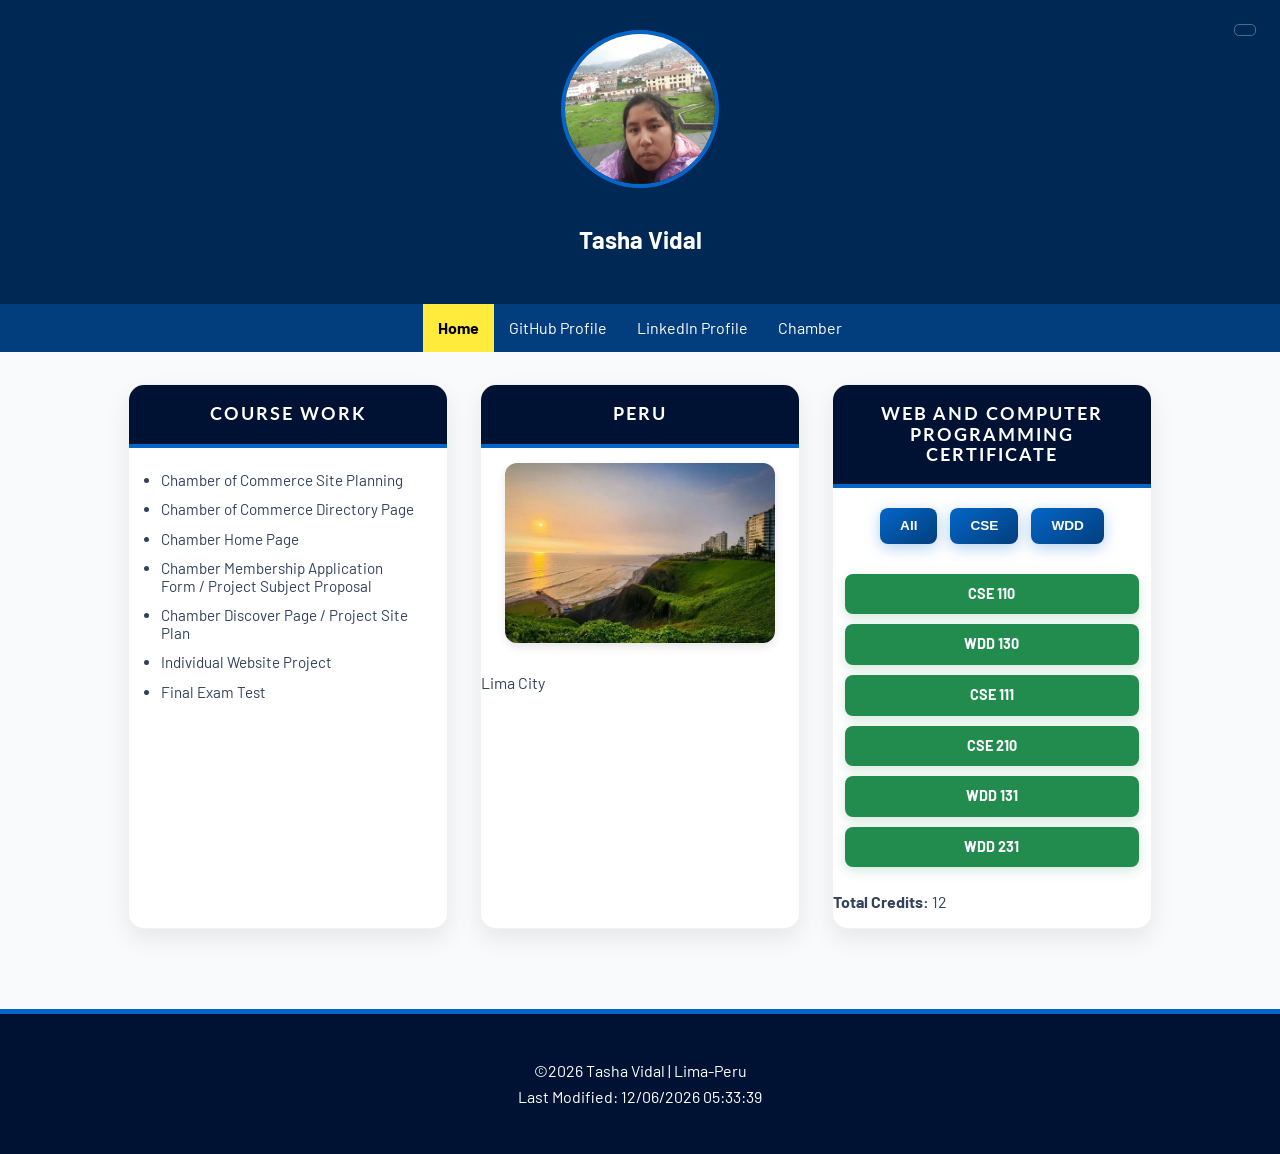
==== commit d7f523c6: "commit" ====
--- a/index.html
+++ b/index.html
@@ -31,7 +31,7 @@
 <body>
     <header>
         <div class="contenedor">
-            <img class="avatar" src="images/profile.webp" alt="Tasha Vidal photo">
+            <img class="avatar" src="images/profile.webp" alt="Photograph by Tasha Vidal">
         </div>
         <h2>Tasha Vidal</h2>
         <button id="menu" title="Menu"></button>
@@ -64,7 +64,7 @@
             <h2>Peru</h2>
             <picture>
                 <source media="(min-width: 1024px)" srcset="images/limaclima.webp">
-                <img src="images/limaclima.webp" alt="Peru" width="300" height="225">
+                <img src="images/limaclima.webp" alt="Photograph by Peru" width="300" height="225">
             </picture>
             <p>Lima City</p>
         </section>
--- a/styles/style-small.css
+++ b/styles/style-small.css
@@ -1,5 +1,4 @@
 :root {
-    /* Paleta Principal */
     --true-blue: #0466c8;
     --yale-blue: #023e7d;
     --oxford-blue: #002855;
@@ -9,11 +8,10 @@
     --black: #000000;
     --slate-gray: #7d8597;
     --text-main: #33415c;
-    
-    /* Nuevas variables para estandarización */
+   
     --bg-body: #f8fafc;
-    --success-green: #218c4d; /* Un verde ligeramente más oscuro para mejor contraste */
-    --active-gold: #ffeb3b;   /* Amarillo con mejor visibilidad */
+    --success-green: #218c4d; 
+    --active-gold: #ffeb3b;   
 
     /* Fuentes */
     --font-headers: 'Lato', sans-serif;
@@ -37,36 +35,34 @@
 }
 
 header {
-    background: linear-gradient(135deg, var(--oxford-blue), var(--oxford-blue-3));
-    color: var(--white); /* Cambiado a blanco puro para contraste máximo AA */
-    padding: 3rem 1rem;
+   
+    background-color: #002855; 
+    color: #ffffff; 
+    padding: 30px 10px;
+    text-align: center;
     display: flex;
     flex-direction: column;
     align-items: center;
     gap: 15px;
-    box-shadow: 0 4px 12px rgba(0,0,0,0.15);
+}
+
+header h1 {
+    margin: 0;
+    font-size: 2rem;
+    text-shadow: 1px 1px 2px rgba(0,0,0,0.5); 
 }
 
 .avatar {
-    width: 120px;
-    height: 120px;
+    width: 150px;
+    height: 150px;
     border-radius: 50%;
+    border: 4px solid #0466c8; 
     object-fit: cover;
-    border: 4px solid var(--true-blue);
-    box-shadow: 0 0 25px rgba(0,0,0,0.4);
-    transition: var(--transition);
 }
 
 .avatar:hover { transform: scale(1.05); }
 
-header h1 {
-    font-family: var(--font-headers);
-    font-size: 2.2rem;
-    font-weight: 700;
-    letter-spacing: 1px;
-    margin: 0;
-    text-shadow: 2px 2px 4px rgba(0,0,0,0.3); /* Mejora legibilidad */
-}
+
 
 nav {
     background-color: var(--yale-blue);
@@ -84,12 +80,10 @@
 }
 
 nav a {
+    color: var(--white); 
+    text-decoration: none;
+    padding: 15px;
     display: block;
-    padding: 1.1rem 1.5rem;
-    color: var(--white); /* Mejorado de alice-blue a white */
-    text-decoration: none;
-    font-weight: 600;
-    transition: var(--transition);
 }
 
 nav a:hover { 
@@ -98,7 +92,7 @@
 
 nav a.active { 
     background-color: var(--active-gold); 
-    color: var(--black); /* Contraste perfecto para el elemento activo */
+    color: var(--black); 
     font-weight: 700;
 }
 
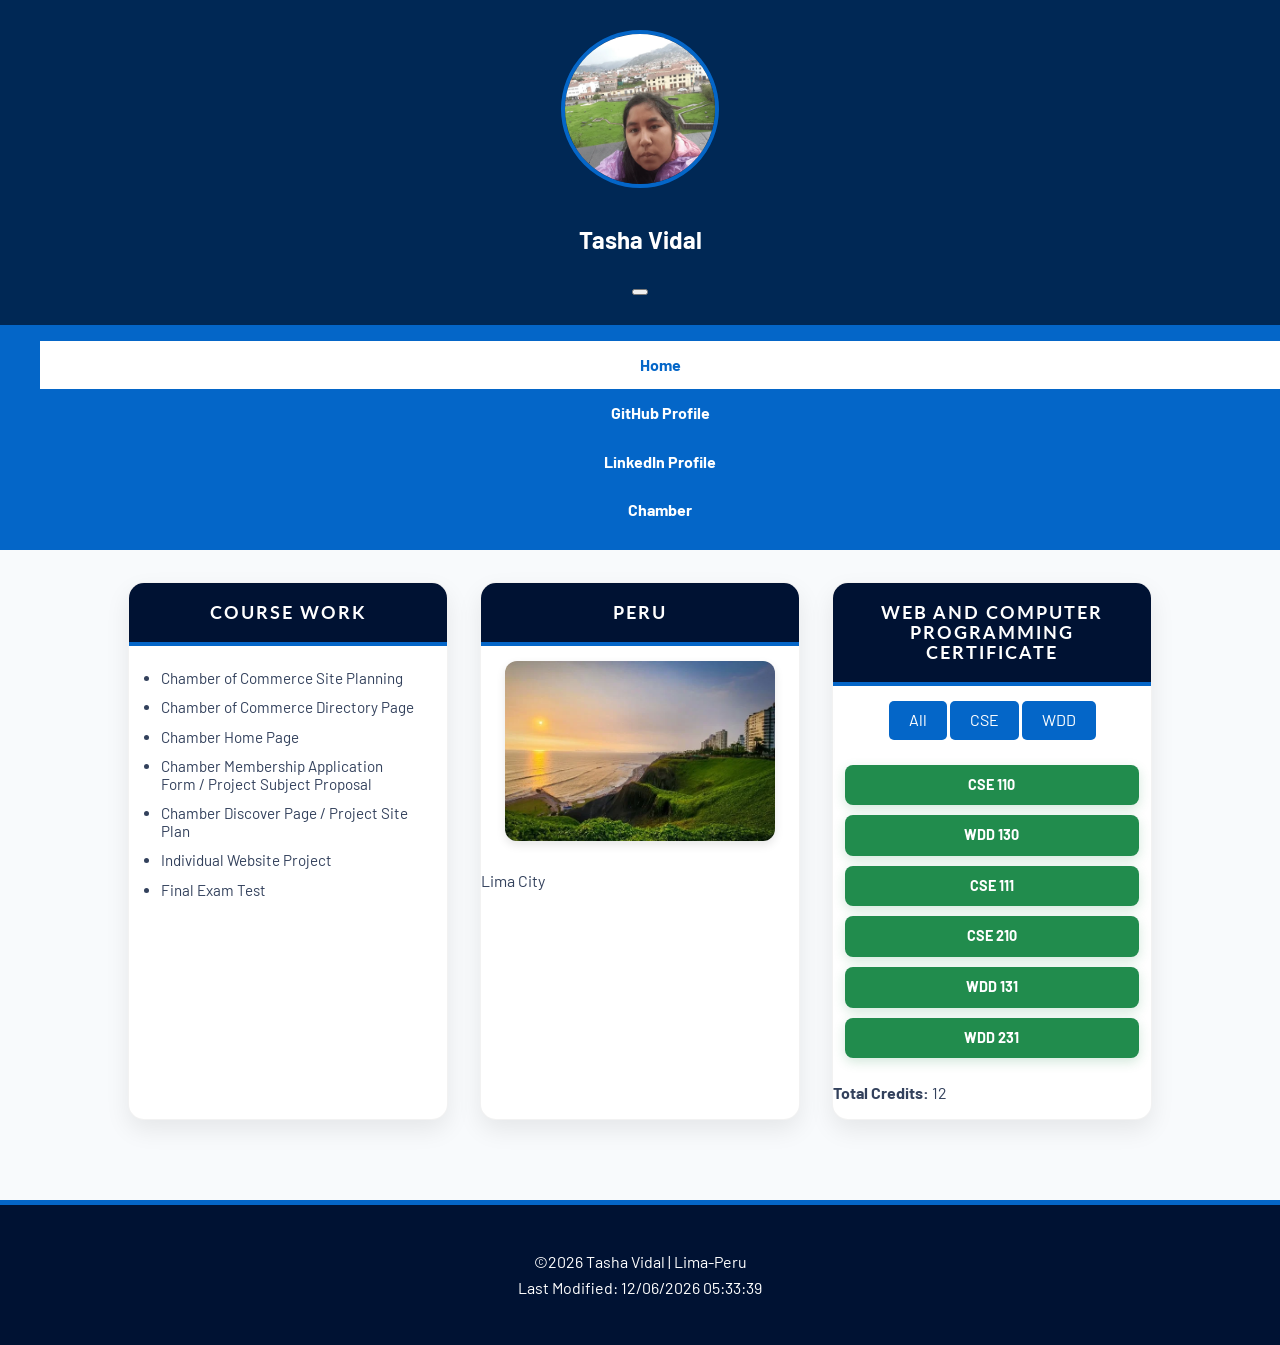
==== commit 6bd0c869: "commit" ====
--- a/index.html
+++ b/index.html
@@ -12,6 +12,7 @@
     <meta property="og:image" content="images/limaclima.webp">
     <meta property="og:url" content="https://tasha0204.github.io/wdd231/index.html">
     <meta name="twitter:card" content="summary_large_image">
+    <link rel="icon" href="images/logofavicon.ico">
 
     <title>Home | Tasha vidal</title>
     <link rel="preconnect" href="https://fonts.googleapis.com">
--- a/styles/style-small.css
+++ b/styles/style-small.css
@@ -62,53 +62,36 @@
 
 .avatar:hover { transform: scale(1.05); }
 
-
-
 nav {
-    background-color: var(--yale-blue);
-    position: sticky;
-    top: 0;
-    z-index: 1000;
-}
-
+    background-color: var(--true-blue); 
+    text-align: center;
+    color: var(--white);
+}
 nav ul {
-    display: flex;
-    justify-content: center;
-    list-style: none;
-    padding: 0;
-    margin: 0;
-}
-
-nav a {
-    color: var(--white); 
+    list-style: none; 
+}
+
+nav ul li a {
+    color: var(--white);
     text-decoration: none;
-    padding: 15px;
+    padding: 15px 25px;
     display: block;
-}
-
-nav a:hover { 
-    background-color: var(--true-blue); 
+    font-weight: bold;
 }
 
 nav a.active { 
-    background-color: var(--active-gold); 
-    color: var(--black); 
+    background-color: var(--white); 
+    color: var(--true-blue); 
     font-weight: 700;
 }
 
-#menu {
-    display: block;
-    font-size: 30px;
-    background: none;
-    color: var(--white);
-    position: absolute;
-    top: 1.5rem;
-    right: 1.5rem;
-    cursor: pointer;
-    border: 1px solid rgba(255,255,255,0.3);
-    padding: 5px 10px;
-    border-radius: 5px;
-}
+
+
+nav a:hover {
+    background-color: #001233; 
+    color: #ffffff;
+}
+
 
 main {
     max-width: 1200px;
@@ -185,25 +168,16 @@
 }
 
 .courseButton {
-    display: inline-block;
-    background: linear-gradient(145deg, var(--true-blue), var(--yale-blue));
-    color: var(--white);
+    background-color: #0466c8; 
+    color: #ffffff;          
     padding: 10px 20px;
-    margin: 5px;
-    border-radius: 8px;
-    text-decoration: none;
-    font-weight: 600;
-    font-size: 0.85rem;
-    box-shadow: var(--shadow-btn);
-    transition: var(--transition);
     border: none;
+    border-radius: 5px;
     cursor: pointer;
 }
 
-.courseButton:hover { 
-    filter: brightness(1.1);
-    transform: translateY(-2px);
-    box-shadow: 0 6px 20px rgba(4, 102, 200, 0.4);
+.courseButton:hover {
+    background-color: #002855; 
 }
 
 .course {
